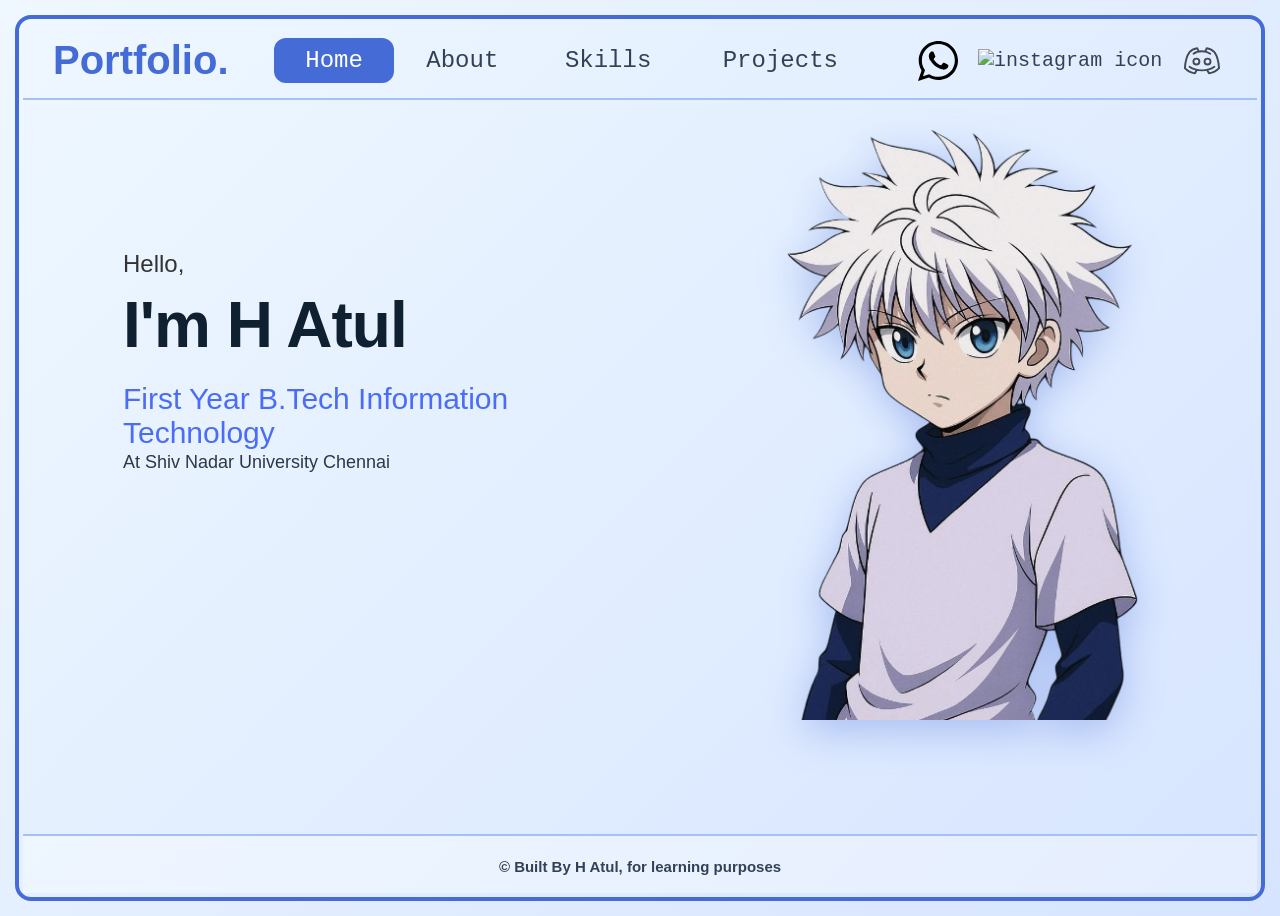
==== index.html @ 44b24049 "creation of portfilo project and having home and about page yet to do skills projects" ====
<!doctype html>
<html>
  <head>
    <title>Atul's Portfolio</title>
    <link rel="stylesheet" href="style.css" />
  </head>
  <body>
    <header>
      <table>
        <tr>
          <td>
            <div id="portfolio">Portfolio.</div>
          </td>
          <td
            class="home"
            style="background-color: #446bd6; border-radius: 12px"
          >
            <a style="color: #ffffff" href="index.html">Home</a>
          </td>
          <td class="about"><a href="about.html">About</a></td>
          <td class="skills"><a href="#">Skills</a></td>
          <td class="projects"><a href="#">Projects</a></td>
          <td class="icons">
            <a href="https://web.whatsapp.com/" target="_blank">
              <img
                src="images/whatsapp.svg"
                alt="whatsapp icon"
                width="40"
                height="40"
              />
            </a>
            <a href="https://www.instagram.com/" target="_blank">
              <img
                src="images/instagram.svg"
                alt="instagram icon"
                width="40"
                height="40"
              />
            </a>
            <a href="https://www.discord.com/" target="_blank">
              <img
                src="images/discord.svg"
                alt="discord icon"
                width="40"
                height="40"
              />
            </a>
          </td>
        </tr>
      </table>
    </header>

    <main>
      <div class="killua">
        <img src="images/killua.png" alt="killua" />
        <div>
          <p class="hello">Hello,</p>
          <h1 class="name">I'm H Atul</h1>
          <h2 class="course">First Year B.Tech Information Technology</h2>
          <p class="college">At Shiv Nadar University Chennai</p>
        </div>
      </div>
    </main>

    <footer class="site-footer">
      <p class="footer-credit">© Built By H Atul, for learning purposes</p>
    </footer>
  </body>
</html>
---- style.css ----
body {
  background: linear-gradient(135deg, #eff8ff, #d6e4ff);
  margin: 15px;
  padding: 4px;
  border: 4px solid #446bd6;
  border-radius: 16px;
  min-height: calc(100vh - 30px);
  display: flex;
  flex-direction: column;
}

header {
  font-family: monospace;
  font-size: 20px;
  padding: 15px 0;
  border-bottom: 2px solid #a4c0fa;
}

table {
  width: 100%;
  border-collapse: collapse;
}

td {
  padding: 0px;
}

#portfolio {
  color: #446bd6;
  margin-left: 30px;
  font-family: Verdana, sans-serif;
  font-size: 40px;
  font-weight: bold;
}

.home,
.about,
.skills,
.projects {
  text-align: center;
}

.home a,
.about a,
.skills a,
.projects a {
  margin: 0 20px;
  font-size: 24px;
  text-decoration: none;
  transition: 0.3s;
}

a:link {
  color: #334155;
}

.home a:visited,
.about a:visited,
.skills a:visited,
.projects a:visited {
  color: #334155;
}

.home a:hover,
.about a:hover,
.skills a:hover,
.projects a:hover {
  color: #446bd6;
}

.icons {
  text-align: center;
}

.icons img {
  margin-left: 8px;
  vertical-align: middle;
}

.icons a {
  text-decoration: none;
}

.killua {
  display: flex;
  align-items: flex-start;
  flex-direction: row-reverse;
  justify-content: space-between;
  gap: 40px;
}

.killua img {
  filter: drop-shadow(0 10px 20px rgba(68, 107, 214, 0.35));
  margin: 30px 0px 0px 0px;
  max-height: 590px;
  max-width: 48%;
  height: auto;
  object-fit: contain;
}

.killua div {
  font-family: Verdana, sans-serif;
  font-size: 20px;
  color: #4a5568;
  margin-left: 100px;
  max-width: 42%;
}

/* BELOW LINES ARE MADE USING AI TO MAKE IT RESPONSIVE */
@media (max-width: 800px) {
  .killua {
    flex-direction: column-reverse;
    align-items: flex-start;
    gap: 20px;
  }

  .killua img {
    max-width: 80%;
    max-height: 420px;
    align-self: center;
  }

  .killua div {
    max-width: 100%;
    margin-left: 30px;
  }

  .hello {
    margin-top: 40px;
  }
}
/* ABOVE LINES ARE MADE USING AITO MAKE IT RESPONSIVE */

.hello {
  font-family: "Segoe UI", sans-serif;
  font-size: 24px;
  color: #333333;
  font-weight: 400;
  margin-top: 150px;
  margin-bottom: 10px;
}

.name {
  color: #0f2130;
  font-size: 64px;
  font-weight: 800;
  margin: 0px 0px 20px 0px;
  letter-spacing: -1px;
}

.course {
  color: #4a6cf7;
  font-size: 30px;
  font-weight: 500;
  margin-top: 10px;
  margin-bottom: 2px;
}

.college {
  color: #2d3748;
  font-size: 18px;
  font-weight: 400;
  margin: 0;
  margin-top: 2px;
}

.site-footer {
  margin-top: auto;
  padding: 22px 20px 18px;
  text-align: center;
  border-top: 2px solid #a4c0fa;
  font-family: Verdana, sans-serif;
  color: #334155;
  background: rgba(255, 255, 255, 0.35);
}

.site-footer p {
  margin: 0;
}

.footer-credit {
  font-size: 15px;
  font-weight: bold;
}
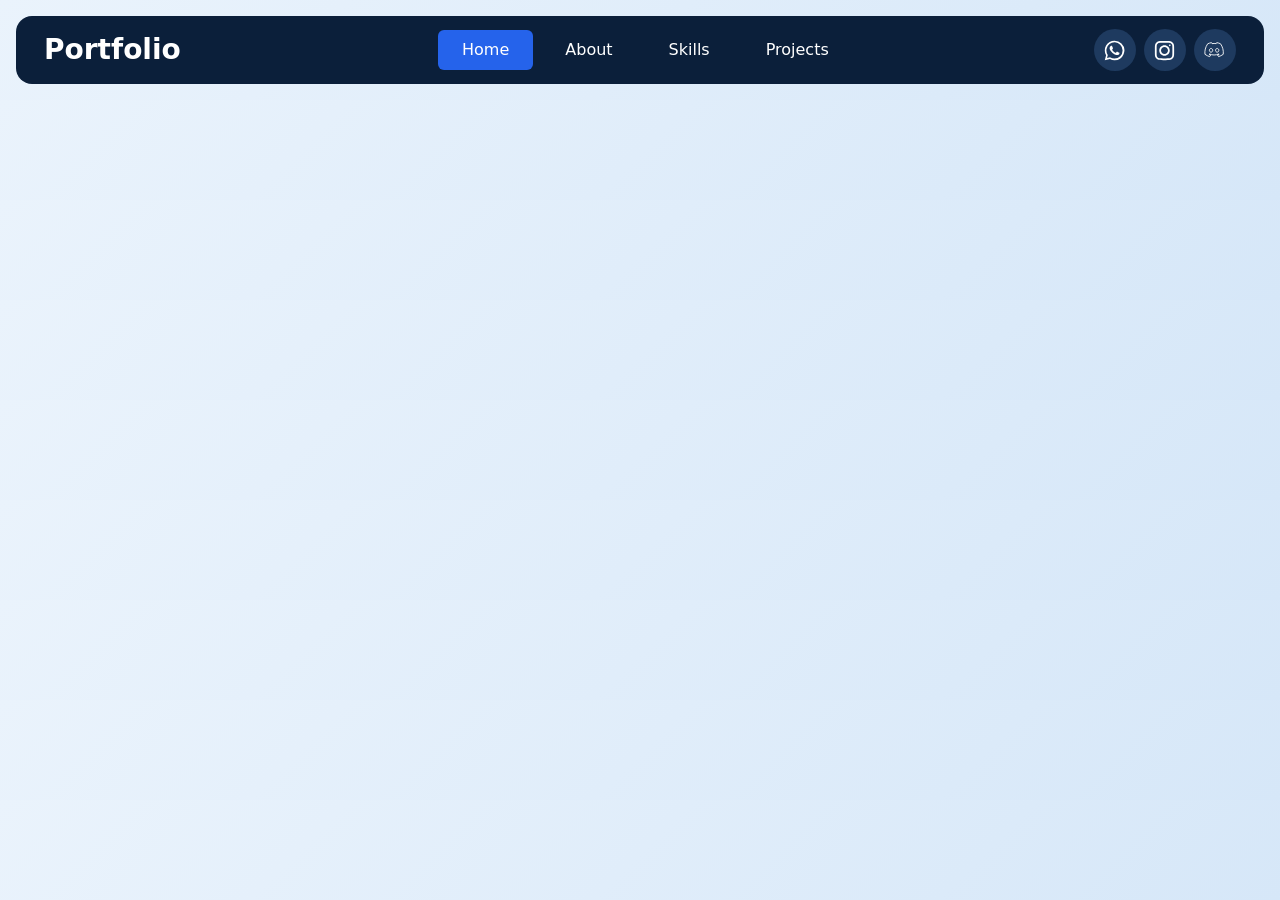
==== commit 49c8314e: "Changed whole thing to boostrap 5 Added new navbar and commented old code in index.html still needs " ====
--- a/index.html
+++ b/index.html
@@ -1,15 +1,81 @@
 <!doctype html>
-<html>
+<html lang="en" data-bs-theme="dark">
   <head>
     <title>Atul's Portfolio</title>
+    <meta charset="utf-8" />
+    <meta name="viewport" content="width=device-width, initial-scale=1" />
+
+    <!-- Bootstrap CSS v5.3.8 -->
+    <link href="https://cdn.jsdelivr.net/npm/bootstrap@5.3.8/dist/css/bootstrap.min.css" rel="stylesheet" />
+
     <link rel="stylesheet" href="style.css" />
   </head>
+
   <body>
     <header>
+      <nav class="navbar navbar-expand-lg rounded-4 m-3 px-3" style="background-color: #0b1f3a">
+        <div class="container-fluid">
+          <a class="navbar-brand fw-bold fs-3 text-white" href="index.html">Portfolio</a>
+
+          <button
+            class="navbar-toggler bg-light"
+            type="button"
+            data-bs-toggle="collapse"
+            data-bs-target="#portfolioNavbar">
+            <span class="navbar-toggler-icon"></span>
+          </button>
+
+          <div class="collapse navbar-collapse" id="portfolioNavbar">
+            <ul class="navbar-nav mx-auto nav-pills gap-2">
+              <li class="nav-item">
+                <a class="nav-link active px-4" style="background-color: #2563eb" href="index.html">Home</a>
+              </li>
+
+              <li class="nav-item">
+                <a class="nav-link text-white px-4" href="about.html">About</a>
+              </li>
+
+              <li class="nav-item">
+                <a class="nav-link text-white px-4" href="#">Skills</a>
+              </li>
+
+              <li class="nav-item">
+                <a class="nav-link text-white px-4" href="#">Projects</a>
+              </li>
+            </ul>
+
+            <!-- Social media icons -->
+            <div class="d-flex align-items-center gap-2">
+              <a class="social-link" href="https://web.whatsapp.com/" target="_blank">
+                <img src="images/whatsapp.svg" alt="WhatsApp" />
+              </a>
+
+              <a class="social-link" href="https://www.instagram.com/" target="_blank">
+                <img src="images/instagram.svg" alt="Instagram" />
+              </a>
+
+              <a class="social-link" href="https://discord.com/" target="_blank">
+                <img src="images/discord.svg" alt="Discord" />
+              </a>
+            </div>
+          </div>
+        </div>
+      </nav>
+    </header>
+    <main></main>
+    <footer>
+      <!-- place footer here -->
+    </footer>
+    <!-- Bootstrap JavaScript Bundle (includes Popper) -->
+    <script src="https://cdn.jsdelivr.net/npm/bootstrap@5.3.8/dist/js/bootstrap.bundle.min.js"></script>
+  </body>
+</html>
+
+<!-- <header>
       <table>
         <tr>
           <td>
-            <div id="portfolio">Portfolio.</div>
+            
           </td>
           <td
             class="home"
@@ -66,4 +132,4 @@
       <p class="footer-credit">© Built By H Atul, for learning purposes</p>
     </footer>
   </body>
-</html>
+</html> -->
--- a/style.css
+++ b/style.css
@@ -1,184 +1,29 @@
 body {
-  background: linear-gradient(135deg, #eff8ff, #d6e4ff);
-  margin: 15px;
-  padding: 4px;
-  border: 4px solid #446bd6;
-  border-radius: 16px;
-  min-height: calc(100vh - 30px);
-  display: flex;
-  flex-direction: column;
+  background: linear-gradient(135deg, #eaf3fc, #d6e7f8);
 }
 
-header {
-  font-family: monospace;
-  font-size: 20px;
-  padding: 15px 0;
-  border-bottom: 2px solid #a4c0fa;
+/* AI-assisted icons formatting */
+.social-link {
+  width: 42px;
+  height: 42px;
+  display: flex;
+  align-items: center;
+  justify-content: center;
+  border-radius: 50%;
+  background-color: #1e3a5f;
+  transition: 0.3s ease;
 }
 
-table {
-  width: 100%;
-  border-collapse: collapse;
+.social-link img {
+  width: 21px;
+  height: 21px;
+  filter: brightness(0) invert(1);
+  transition: 0.3s ease;
 }
 
-td {
-  padding: 0px;
+/* Hover effect */
+.social-link:hover {
+  background-color: #2563eb;
+  transform: translateY(-3px);
 }
-
-#portfolio {
-  color: #446bd6;
-  margin-left: 30px;
-  font-family: Verdana, sans-serif;
-  font-size: 40px;
-  font-weight: bold;
-}
-
-.home,
-.about,
-.skills,
-.projects {
-  text-align: center;
-}
-
-.home a,
-.about a,
-.skills a,
-.projects a {
-  margin: 0 20px;
-  font-size: 24px;
-  text-decoration: none;
-  transition: 0.3s;
-}
-
-a:link {
-  color: #334155;
-}
-
-.home a:visited,
-.about a:visited,
-.skills a:visited,
-.projects a:visited {
-  color: #334155;
-}
-
-.home a:hover,
-.about a:hover,
-.skills a:hover,
-.projects a:hover {
-  color: #446bd6;
-}
-
-.icons {
-  text-align: center;
-}
-
-.icons img {
-  margin-left: 8px;
-  vertical-align: middle;
-}
-
-.icons a {
-  text-decoration: none;
-}
-
-.killua {
-  display: flex;
-  align-items: flex-start;
-  flex-direction: row-reverse;
-  justify-content: space-between;
-  gap: 40px;
-}
-
-.killua img {
-  filter: drop-shadow(0 10px 20px rgba(68, 107, 214, 0.35));
-  margin: 30px 0px 0px 0px;
-  max-height: 590px;
-  max-width: 48%;
-  height: auto;
-  object-fit: contain;
-}
-
-.killua div {
-  font-family: Verdana, sans-serif;
-  font-size: 20px;
-  color: #4a5568;
-  margin-left: 100px;
-  max-width: 42%;
-}
-
-/* BELOW LINES ARE MADE USING AI TO MAKE IT RESPONSIVE */
-@media (max-width: 800px) {
-  .killua {
-    flex-direction: column-reverse;
-    align-items: flex-start;
-    gap: 20px;
-  }
-
-  .killua img {
-    max-width: 80%;
-    max-height: 420px;
-    align-self: center;
-  }
-
-  .killua div {
-    max-width: 100%;
-    margin-left: 30px;
-  }
-
-  .hello {
-    margin-top: 40px;
-  }
-}
-/* ABOVE LINES ARE MADE USING AITO MAKE IT RESPONSIVE */
-
-.hello {
-  font-family: "Segoe UI", sans-serif;
-  font-size: 24px;
-  color: #333333;
-  font-weight: 400;
-  margin-top: 150px;
-  margin-bottom: 10px;
-}
-
-.name {
-  color: #0f2130;
-  font-size: 64px;
-  font-weight: 800;
-  margin: 0px 0px 20px 0px;
-  letter-spacing: -1px;
-}
-
-.course {
-  color: #4a6cf7;
-  font-size: 30px;
-  font-weight: 500;
-  margin-top: 10px;
-  margin-bottom: 2px;
-}
-
-.college {
-  color: #2d3748;
-  font-size: 18px;
-  font-weight: 400;
-  margin: 0;
-  margin-top: 2px;
-}
-
-.site-footer {
-  margin-top: auto;
-  padding: 22px 20px 18px;
-  text-align: center;
-  border-top: 2px solid #a4c0fa;
-  font-family: Verdana, sans-serif;
-  color: #334155;
-  background: rgba(255, 255, 255, 0.35);
-}
-
-.site-footer p {
-  margin: 0;
-}
-
-.footer-credit {
-  font-size: 15px;
-  font-weight: bold;
-}
+/* AI image formatting */
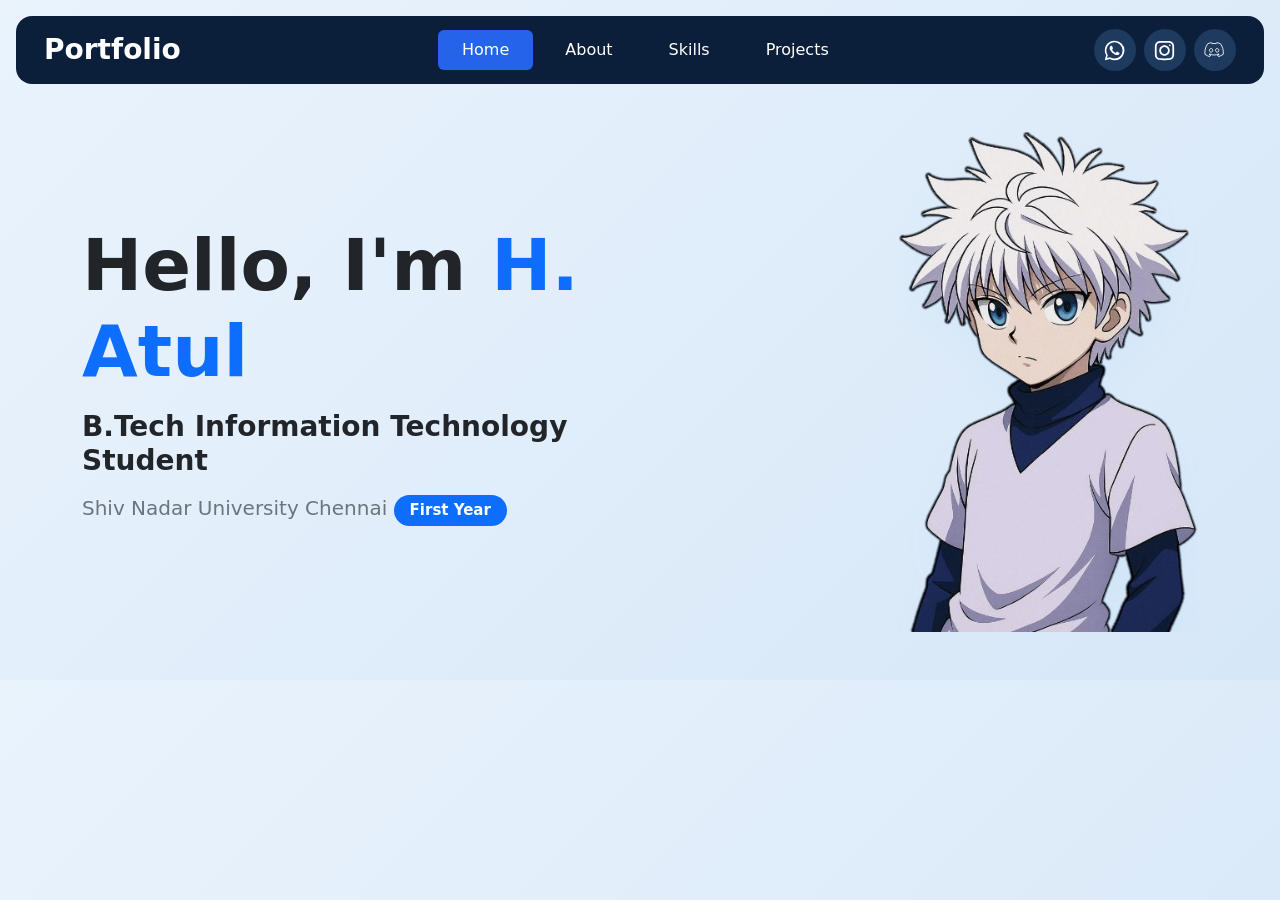
==== commit 11586533: "Added image right and content left of home page" ====
--- a/index.html
+++ b/index.html
@@ -18,7 +18,7 @@
           <a class="navbar-brand fw-bold fs-3 text-white" href="index.html">Portfolio</a>
 
           <button
-            class="navbar-toggler bg-light"
+            class="navbar-toggler bg-dark"
             type="button"
             data-bs-toggle="collapse"
             data-bs-target="#portfolioNavbar">
@@ -28,7 +28,7 @@
           <div class="collapse navbar-collapse" id="portfolioNavbar">
             <ul class="navbar-nav mx-auto nav-pills gap-2">
               <li class="nav-item">
-                <a class="nav-link active px-4" style="background-color: #2563eb" href="index.html">Home</a>
+                <a class="nav-link text-white active px-4" style="background-color: #2563eb" href="index.html">Home</a>
               </li>
 
               <li class="nav-item">
@@ -44,8 +44,7 @@
               </li>
             </ul>
 
-            <!-- Social media icons -->
-            <div class="d-flex align-items-center gap-2">
+            <div class="d-flex align-items-center gap-2 justify-content-center">
               <a class="social-link" href="https://web.whatsapp.com/" target="_blank">
                 <img src="images/whatsapp.svg" alt="WhatsApp" />
               </a>
@@ -62,8 +61,30 @@
         </div>
       </nav>
     </header>
-    <main></main>
-    <footer>
+    <main>
+      <div class="container my-5">
+        <div class="row align-items-center">
+          <div class="col-md-6">
+            <h1 class="display-2 fw-bold text-dark mb-3">
+              Hello, I'm
+              <span class="text-primary">H. Atul</span>
+            </h1>
+
+            <h2 class="h3 text-dark fw-semibold mb-3">B.Tech Information Technology Student</h2>
+
+            <p class="fs-5 text-secondary mb-3">
+              Shiv Nadar University Chennai
+              <span class="badge rounded-pill bg-primary px-3 py-2">First Year</span>
+            </p>
+          </div>
+
+          <div class="col-10 col-md-6 mx-auto d-flex justify-content-center justify-content-md-end my-4 my-md-0">
+            <img class="img-fluid" src="images/killua.png" alt="Killua" style="max-height: 500px" />
+          </div>
+        </div>
+      </div>
+    </main>
+    <footer class="container-md">
       <!-- place footer here -->
     </footer>
     <!-- Bootstrap JavaScript Bundle (includes Popper) -->
@@ -71,59 +92,15 @@
   </body>
 </html>
 
-<!-- <header>
-      <table>
-        <tr>
-          <td>
-            
-          </td>
-          <td
-            class="home"
-            style="background-color: #446bd6; border-radius: 12px"
-          >
-            <a style="color: #ffffff" href="index.html">Home</a>
-          </td>
-          <td class="about"><a href="about.html">About</a></td>
-          <td class="skills"><a href="#">Skills</a></td>
-          <td class="projects"><a href="#">Projects</a></td>
-          <td class="icons">
-            <a href="https://web.whatsapp.com/" target="_blank">
-              <img
-                src="images/whatsapp.svg"
-                alt="whatsapp icon"
-                width="40"
-                height="40"
-              />
-            </a>
-            <a href="https://www.instagram.com/" target="_blank">
-              <img
-                src="images/instagram.svg"
-                alt="instagram icon"
-                width="40"
-                height="40"
-              />
-            </a>
-            <a href="https://www.discord.com/" target="_blank">
-              <img
-                src="images/discord.svg"
-                alt="discord icon"
-                width="40"
-                height="40"
-              />
-            </a>
-          </td>
-        </tr>
-      </table>
-    </header>
-
+<!-- 
     <main>
       <div class="killua">
         <img src="images/killua.png" alt="killua" />
         <div>
           <p class="hello">Hello,</p>
           <h1 class="name">I'm H Atul</h1>
-          <h2 class="course">First Year B.Tech Information Technology</h2>
-          <p class="college">At Shiv Nadar University Chennai</p>
+          <h2 class="course"></h2>
+          <p class="college"></p>
         </div>
       </div>
     </main>
